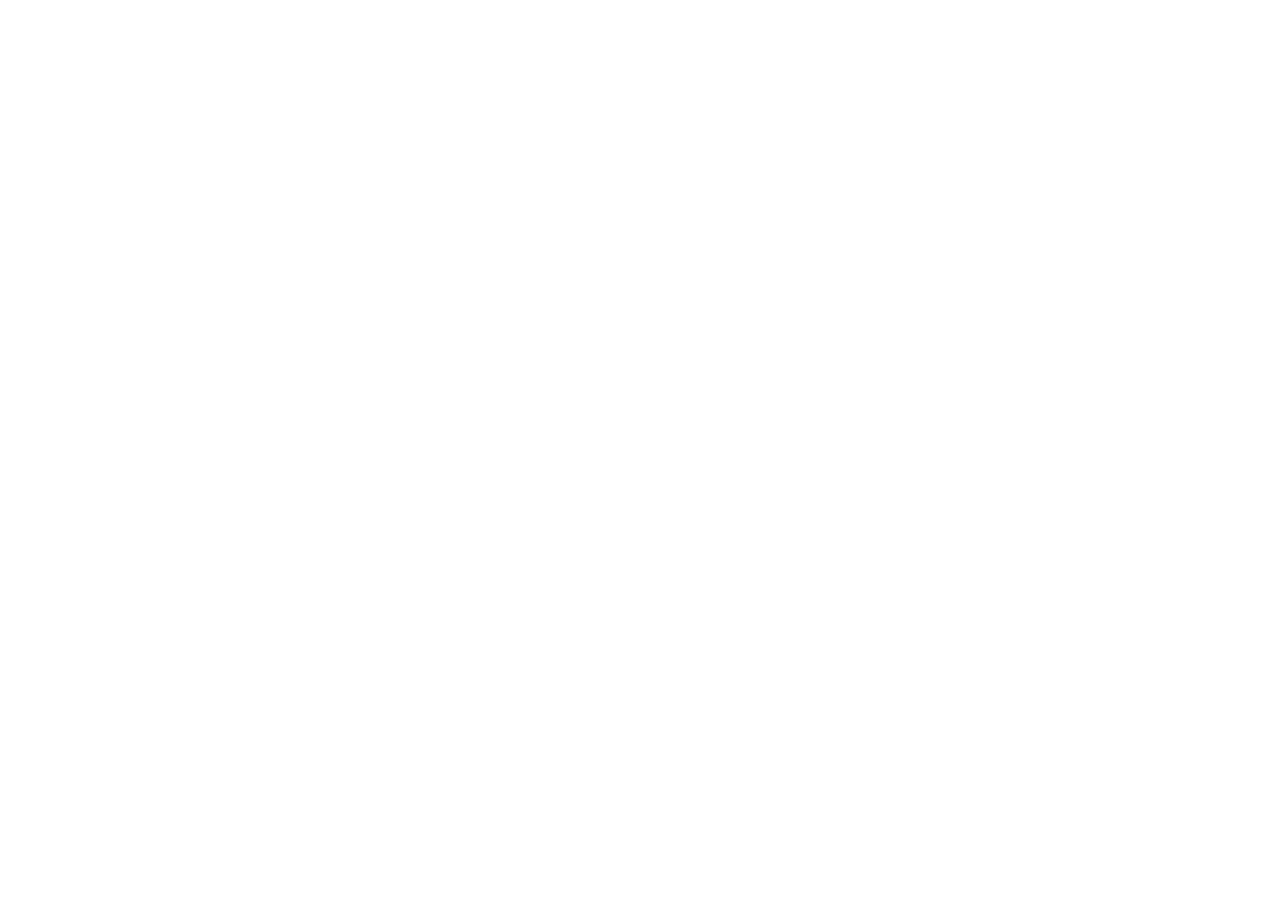
==== pages/about.html @ d66ffda5 "link pages with each other" ====
<!DOCTYPE html>
<html lang="en">
<head>
    <meta charset="UTF-8">
    <meta name="viewport" content="width=device-width, initial-scale=1.0">
    <title>About US</title>
    <link rel="stylesheet" href="../css/about.css" class="css">
    <link rel="icon" href="./images/shop-related-images/shop-icon.png" type="images/png">

</head>
<body>
    
</body>
</html>
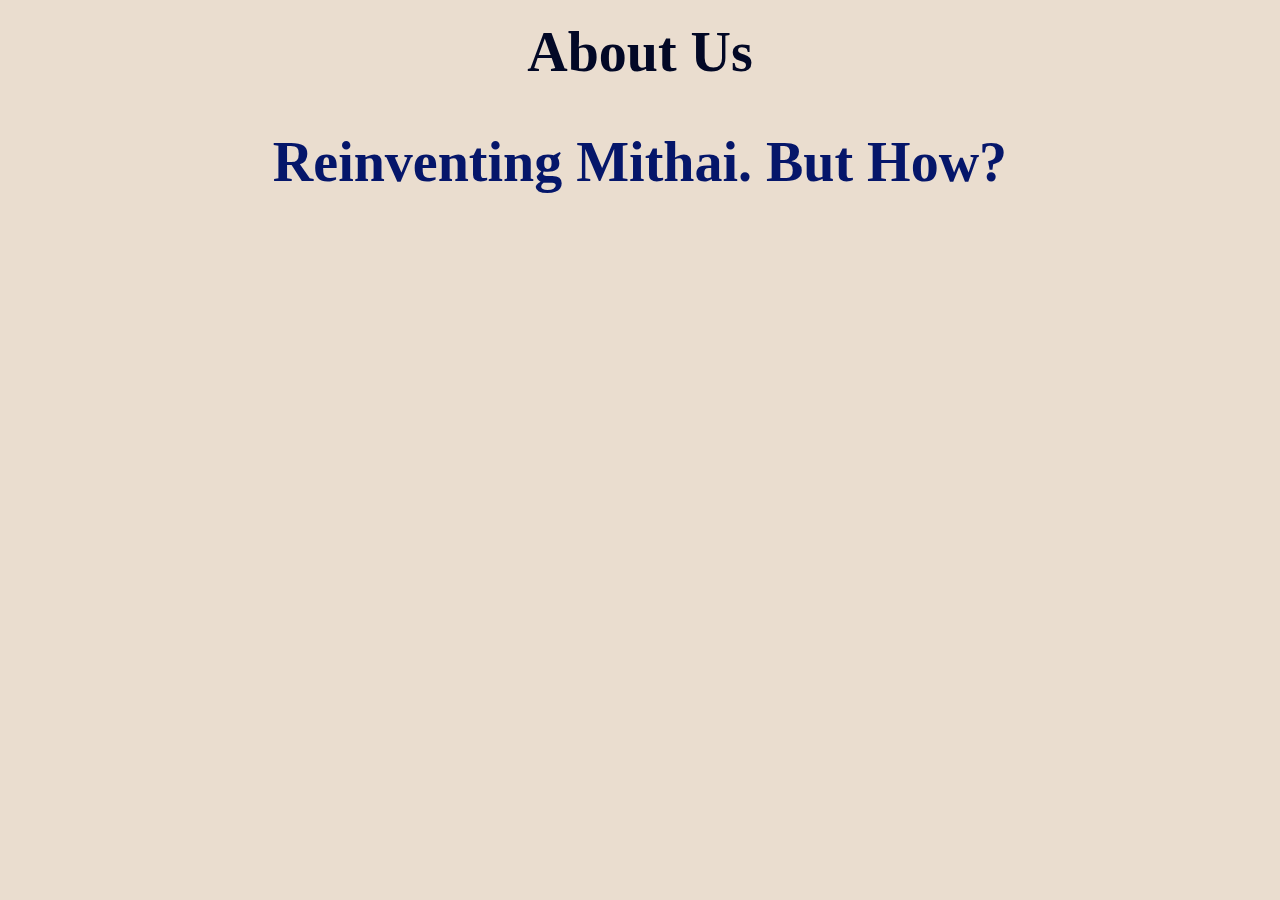
==== commit 4ec5adf6: "add heading in about page" ====
--- a/pages/about.html
+++ b/pages/about.html
@@ -5,10 +5,10 @@
     <meta name="viewport" content="width=device-width, initial-scale=1.0">
     <title>About US</title>
     <link rel="stylesheet" href="../css/about.css" class="css">
-    <link rel="icon" href="./images/shop-related-images/shop-icon.png" type="images/png">
-
+    <link rel="icon" href="../images/shop-related-images/shop-icon.png" type="images/png">
 </head>
 <body>
-    
+    <h1 class="heading">About Us</h1>
+    <h2 class="heading2">Reinventing Mithai. But How?</h2>
 </body>
 </html>--- a/css/about.css
+++ b/css/about.css
@@ -0,0 +1,19 @@
+body{
+    background-color: #eaddcf;
+    margin: 0;
+    padding: 0;
+ }
+
+ .heading{
+    margin:20px;
+    text-align: center;
+    color: #020826;
+    font-size: 3.5rem;
+ }
+ 
+ .heading2{
+    /* margin:10px; */
+    text-align: center;
+    color: #05166a;
+    font-size: 3.5rem;
+ }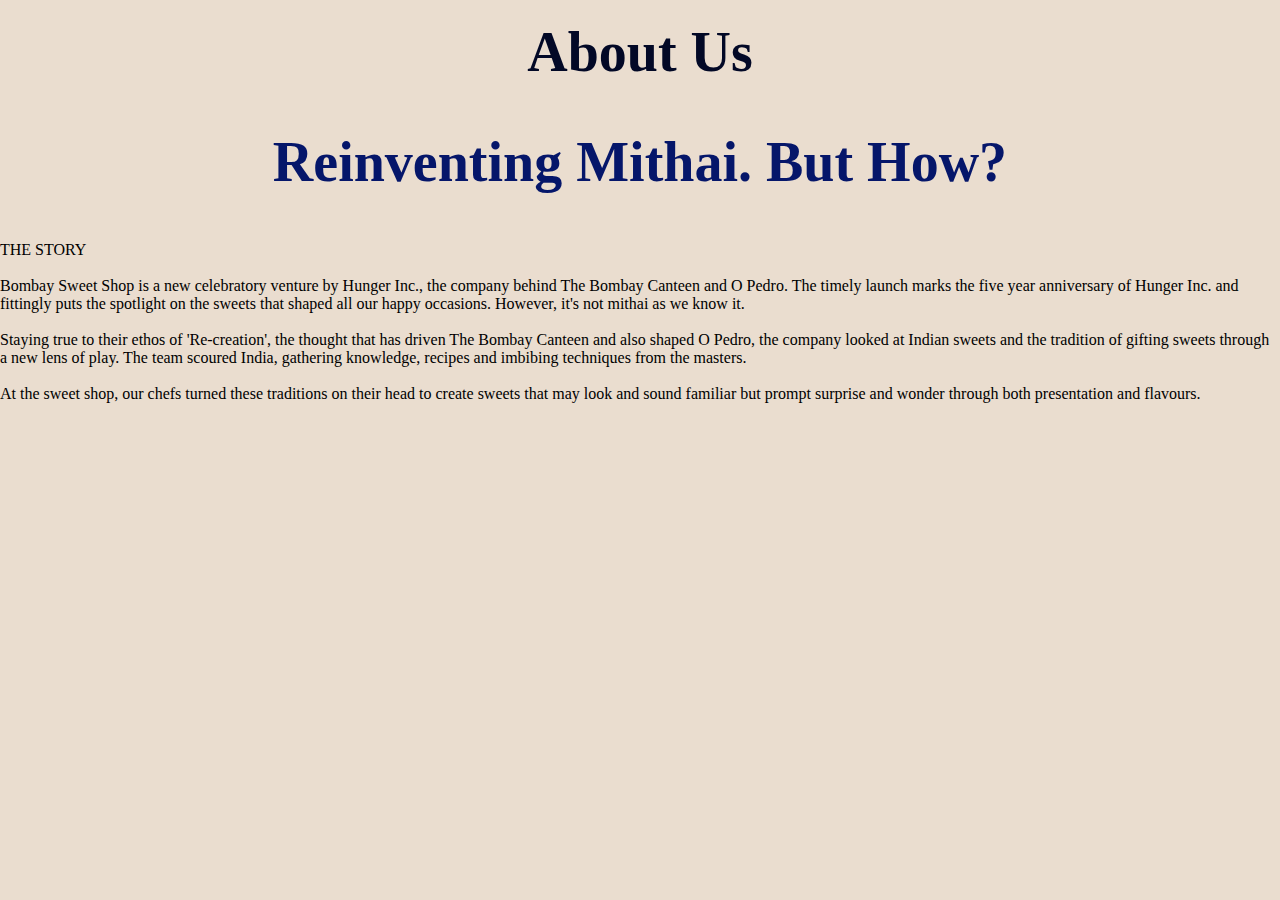
==== commit ece4cbd9: "added paragraph in about page" ====
--- a/pages/about.html
+++ b/pages/about.html
@@ -1,14 +1,39 @@
 <!DOCTYPE html>
 <html lang="en">
-<head>
-    <meta charset="UTF-8">
-    <meta name="viewport" content="width=device-width, initial-scale=1.0">
+  <head>
+    <meta charset="UTF-8" />
+    <meta name="viewport" content="width=device-width, initial-scale=1.0" />
     <title>About US</title>
-    <link rel="stylesheet" href="../css/about.css" class="css">
-    <link rel="icon" href="../images/shop-related-images/shop-icon.png" type="images/png">
-</head>
-<body>
+    <link rel="stylesheet" href="../css/about.css" class="css" />
+    <link
+      rel="icon"
+      href="../images/shop-related-images/shop-icon.png"
+      type="images/png"
+    />
+  </head>
+  <body>
     <h1 class="heading">About Us</h1>
     <h2 class="heading2">Reinventing Mithai. But How?</h2>
-</body>
-</html>+    <div>
+      <p>
+        THE STORY<br /><br />
+
+        Bombay Sweet Shop is a new celebratory venture by Hunger Inc., the
+        company behind The Bombay Canteen and O Pedro. The timely launch marks
+        the five year anniversary of Hunger Inc. and fittingly puts the
+        spotlight on the sweets that shaped all our happy occasions. However,
+        it's not mithai as we know it.<br /><br />
+
+        Staying true to their ethos of 'Re-creation', the thought that has
+        driven The Bombay Canteen and also shaped O Pedro, the company looked at
+        Indian sweets and the tradition of gifting sweets through a new lens of
+        play. The team scoured India, gathering knowledge, recipes and imbibing
+        techniques from the masters.<br /><br />
+
+        At the sweet shop, our chefs turned these traditions on their head to
+        create sweets that may look and sound familiar but prompt surprise and
+        wonder through both presentation and flavours.
+      </p>
+    </div>
+  </body>
+</html>
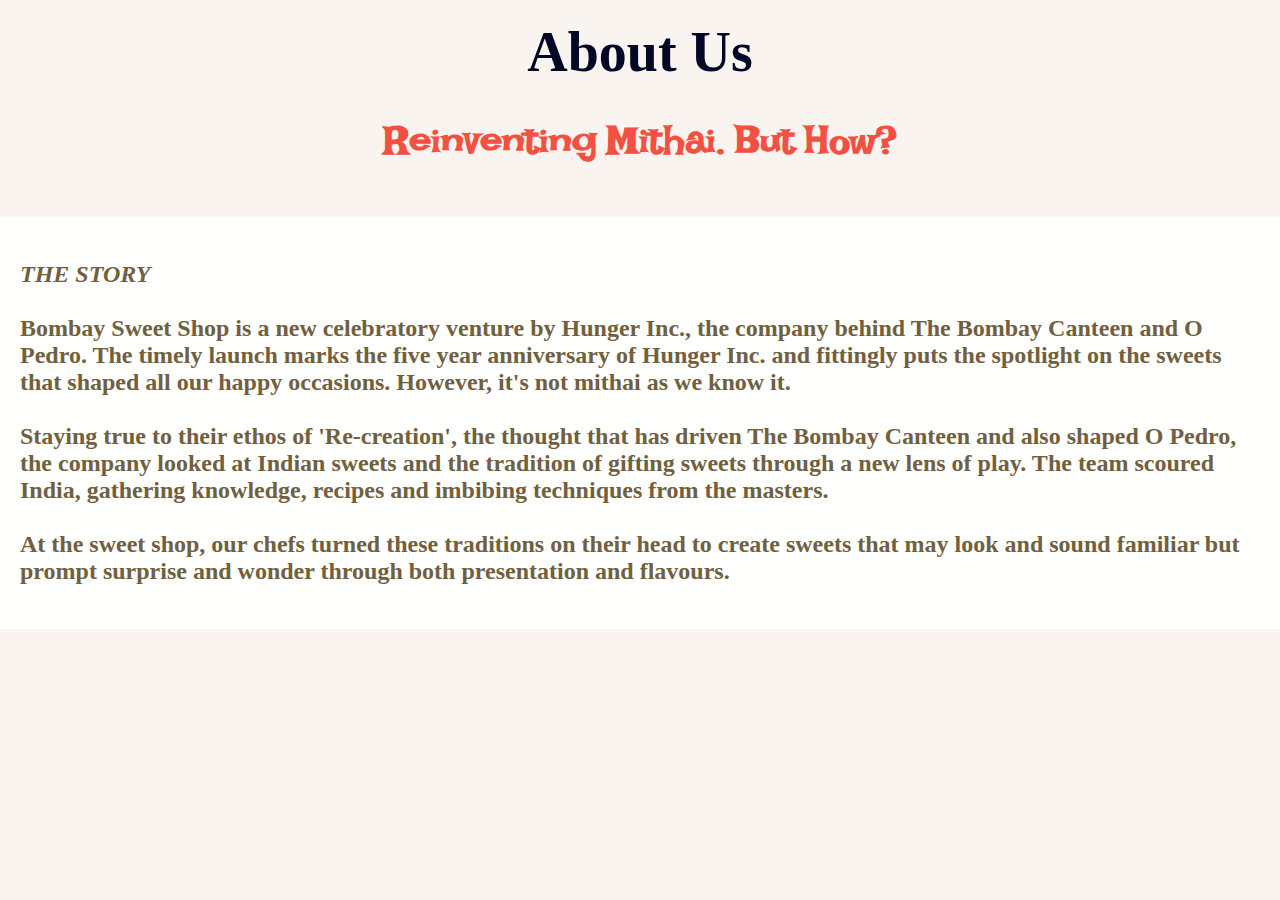
==== commit 9965892b: "added styling to paragraph" ====
--- a/pages/about.html
+++ b/pages/about.html
@@ -14,21 +14,21 @@
   <body>
     <h1 class="heading">About Us</h1>
     <h2 class="heading2">Reinventing Mithai. But How?</h2>
-    <div>
+    <div class="about-container">
       <p>
-        THE STORY<br /><br />
+        <i>THE STORY</i><br/><br />
 
         Bombay Sweet Shop is a new celebratory venture by Hunger Inc., the
         company behind The Bombay Canteen and O Pedro. The timely launch marks
         the five year anniversary of Hunger Inc. and fittingly puts the
         spotlight on the sweets that shaped all our happy occasions. However,
-        it's not mithai as we know it.<br /><br />
+        it's not mithai as we know it.<br/><br />
 
         Staying true to their ethos of 'Re-creation', the thought that has
         driven The Bombay Canteen and also shaped O Pedro, the company looked at
         Indian sweets and the tradition of gifting sweets through a new lens of
         play. The team scoured India, gathering knowledge, recipes and imbibing
-        techniques from the masters.<br /><br />
+        techniques from the masters.<br/><br />
 
         At the sweet shop, our chefs turned these traditions on their head to
         create sweets that may look and sound familiar but prompt surprise and
--- a/css/about.css
+++ b/css/about.css
@@ -1,5 +1,9 @@
+@import url('https://fonts.googleapis.com/css2?family=Averia+Serif+Libre:ital,wght@0,300;0,400;0,700;1,300;1,400;1,700&family=Bona+Nova+SC:ital,wght@0,400;0,700;1,400&family=Edu+AU+VIC+WA+NT+Hand:wght@400..700&family=Indie+Flower&family=Josefin+Sans:ital,wght@0,100..700;1,100..700&family=Lakki+Reddy&family=Merriweather:ital,wght@0,300;0,400;0,700;0,900;1,300;1,400;1,700;1,900&family=Montserrat:ital,wght@0,100..900;1,100..900&family=Mukta:wght@200;300;400;500;600;700;800&family=Nanum+Gothic&family=Noto+Serif+Khitan+Small+Script&family=Noto+Serif:ital,wght@0,100..900;1,100..900&display=swap');
+@import url('https://fonts.googleapis.com/css2?family=Averia+Serif+Libre:ital,wght@0,300;0,400;0,700;1,300;1,400;1,700&family=Bona+Nova+SC:ital,wght@0,400;0,700;1,400&family=Edu+AU+VIC+WA+NT+Hand:wght@400..700&family=Indie+Flower&family=Josefin+Sans:ital,wght@0,100..700;1,100..700&family=Lakki+Reddy&family=Merriweather:ital,wght@0,300;0,400;0,700;0,900;1,300;1,400;1,700;1,900&family=Montserrat:ital,wght@0,100..900;1,100..900&family=Mukta:wght@200;300;400;500;600;700;800&family=Nanum+Gothic&family=Noto+Serif+Khitan+Small+Script&family=Noto+Serif:ital,wght@0,100..900;1,100..900&family=Varela+Round&display=swap');
+@import url('https://fonts.googleapis.com/css2?family=Averia+Serif+Libre:ital,wght@0,300;0,400;0,700;1,300;1,400;1,700&family=Bona+Nova+SC:ital,wght@0,400;0,700;1,400&family=Edu+AU+VIC+WA+NT+Hand:wght@400..700&family=Indie+Flower&family=Josefin+Sans:ital,wght@0,100..700;1,100..700&family=Lakki+Reddy&family=Merriweather:ital,wght@0,300;0,400;0,700;0,900;1,300;1,400;1,700;1,900&family=Montserrat:ital,wght@0,100..900;1,100..900&family=Mukta:wght@200;300;400;500;600;700;800&family=Nanum+Gothic&family=Noto+Serif+Khitan+Small+Script&family=Noto+Serif:ital,wght@0,100..900;1,100..900&family=Tinos:ital,wght@0,400;0,700;1,400;1,700&family=Varela+Round&display=swap');
+
 body{
-    background-color: #eaddcf;
+    background-color:#f9f4ef ;
     margin: 0;
     padding: 0;
  }
@@ -12,8 +16,19 @@
  }
  
  .heading2{
-    /* margin:10px; */
     text-align: center;
-    color: #05166a;
-    font-size: 3.5rem;
+    color:#f25042;
+    font-size: 2.5rem;
+    font-family: "Lakki Reddy", serif;
+    font-style: normal;
+ }
+
+ .about-container{
+    background-color:#fffffe;
+    padding: 20px;
+    color: #716040;
+    font-family: "Tinos", serif;
+    font-weight: 700;
+    font-style: normal;
+    font-size: 1.5rem;
  }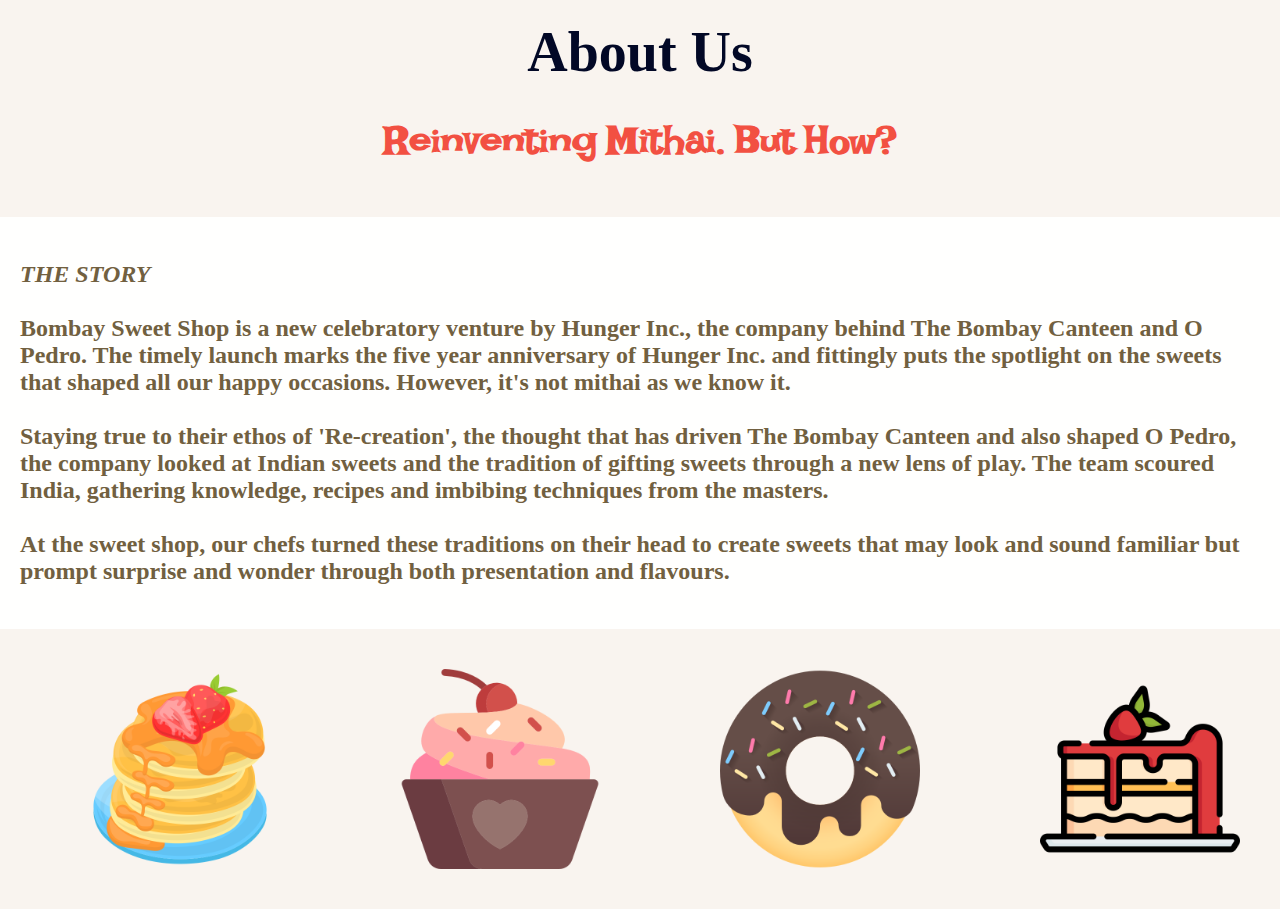
==== commit dd66c6d2: "make about page properly" ====
--- a/pages/about.html
+++ b/pages/about.html
@@ -35,5 +35,13 @@
         wonder through both presentation and flavours.
       </p>
     </div>
+
+        <div class="image-container">
+            <img src="../images/sweets-logo/sweet-2.png" alt="sweet" class="sweet-img"/>
+            <img src="../images/sweets-logo/sweet-3.png" alt="sweet" class="sweet-img"/>
+            <img src="../images/sweets-logo/sweet-4.png" alt="sweet" class="sweet-img"/>
+            <img src="../images/sweets-logo/sweet-5.png" alt="sweet" class="sweet-img"/>
+        </div>
+    
   </body>
 </html>
--- a/css/about.css
+++ b/css/about.css
@@ -31,4 +31,16 @@
     font-weight: 700;
     font-style: normal;
     font-size: 1.5rem;
+ }
+
+ .image-container{
+    display: flex;
+    flex-direction: row;
+ }
+
+ .sweet-img{
+    width: 200px;
+    height: 200px;
+    margin: 40px;
+    margin-left: 80px;
  }